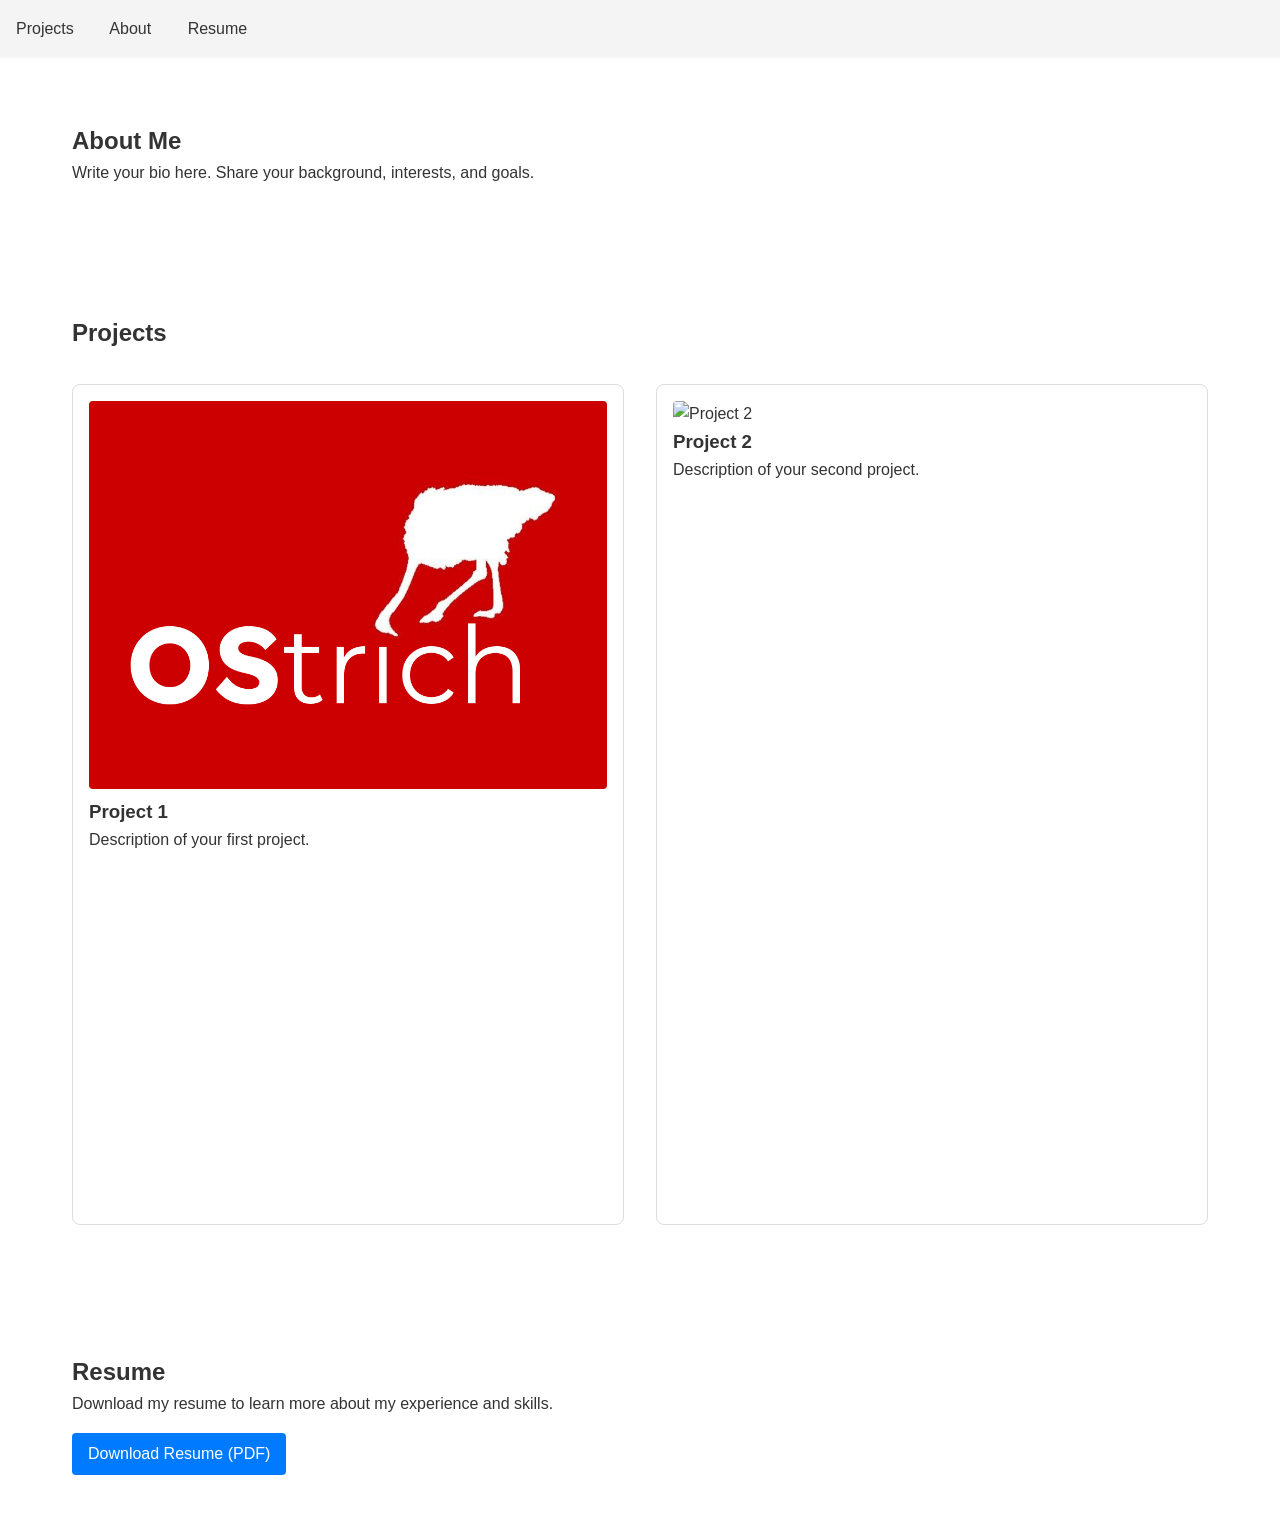
==== index.html @ f01c155d "initial commit" ====
<!DOCTYPE html>
<html lang="en">
<head>
    <meta charset="UTF-8">
    <meta name="viewport" content="width=device-width, initial-scale=1.0">
    <title>Your Name - Portfolio</title>
    <style>
        * {
            margin: 0;
            padding: 0;
            box-sizing: border-box;
            font-family: Arial, sans-serif;
        }

        body {
            line-height: 1.6;
            color: #333;
        }

        nav {
            background: #f4f4f4;
            padding: 1rem;
            position: sticky;
            top: 0;
        }

        nav a {
            margin-right: 2rem;
            text-decoration: none;
            color: #333;
        }

        section {
            padding: 4rem 2rem;
            max-width: 1200px;
            margin: 0 auto;
        }

        .project-grid {
            display: grid;
            grid-template-columns: repeat(auto-fit, minmax(300px, 1fr));
            gap: 2rem;
            margin-top: 2rem;
        }

        .project-card {
            border: 1px solid #ddd;
            padding: 1rem;
            border-radius: 8px;
        }

        .project-card img {
            width: 100%;
            height: auto;
            border-radius: 4px;
        }

        .download-button {
            display: inline-block;
            padding: 0.5rem 1rem;
            background: #007bff;
            color: white;
            text-decoration: none;
            border-radius: 4px;
            margin-top: 1rem;
        }

        .video-container {
            position: relative;
            padding-bottom: 56.25%;
            margin: 2rem 0;
        }

        .video-container iframe {
            position: absolute;
            top: 0;
            left: 0;
            width: 100%;
            height: 100%;
        }
    </style>
</head>
<body>
    <nav>
        <a href="#projects">Projects</a>
        <a href="#about">About</a>
        <a href="#resume">Resume</a>
    </nav>

    <section id="about">
        <h2>About Me</h2>
        <p>Write your bio here. Share your background, interests, and goals.</p>
    </section>

    <section id="projects">
        <h2>Projects</h2>
        <div class="project-grid">
            <div class="project-card">
                <img src="/images/OShead.png" alt="Project 1">
                <h3>Project 1</h3>
                <p>Description of your first project.</p>
                <div class="video-container">
                    <!-- Replace with your video embed code -->
                    <iframe src="about:blank" frameborder="0" allowfullscreen></iframe>
                </div>
            </div>
            <div class="project-card">
                <img src="/api/placeholder/400/300" alt="Project 2">
                <h3>Project 2</h3>
                <p>Description of your second project.</p>
            </div>
        </div>
    </section>

    <section id="resume">
        <h2>Resume</h2>
        <p>Download my resume to learn more about my experience and skills.</p>
        <a href="Varun_Pal_s_Resume_12_24_24.pdf" class="download-button" download>Download Resume (PDF)</a>
    </section>
</body>
</html>
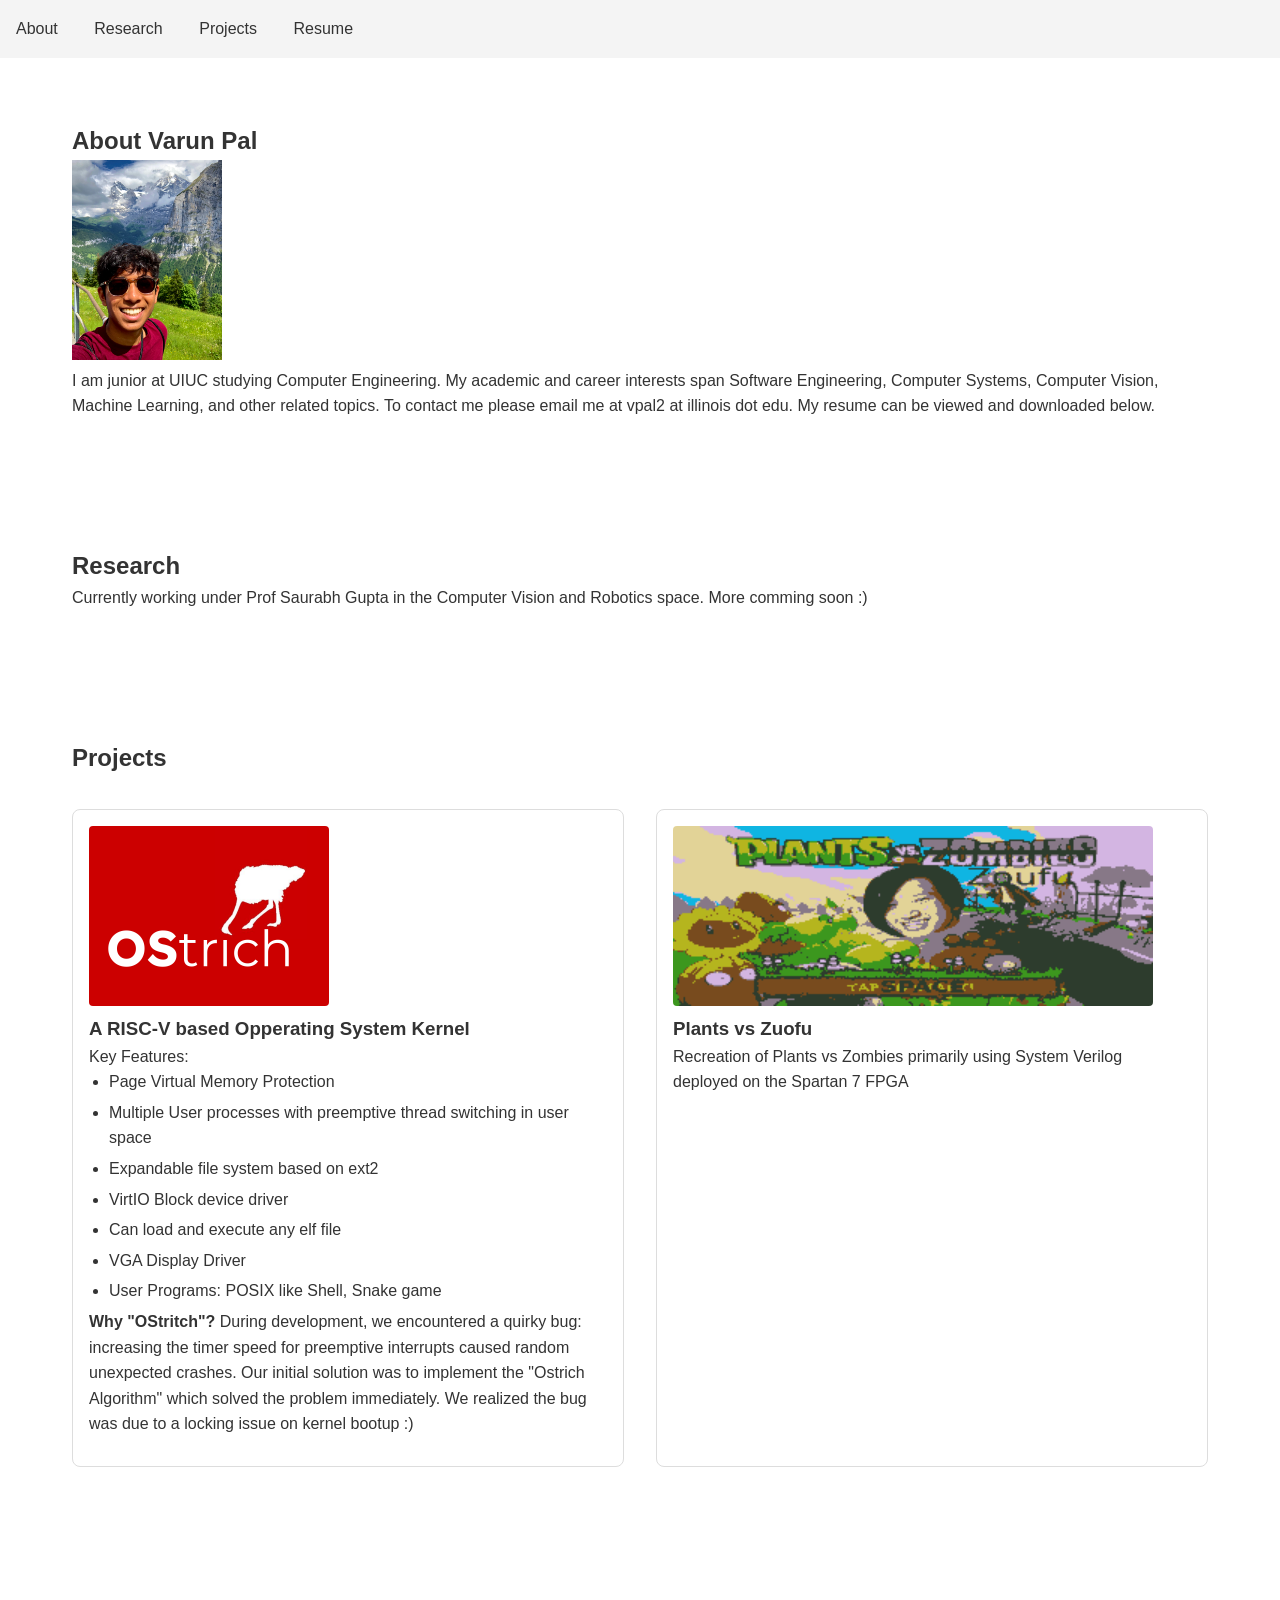
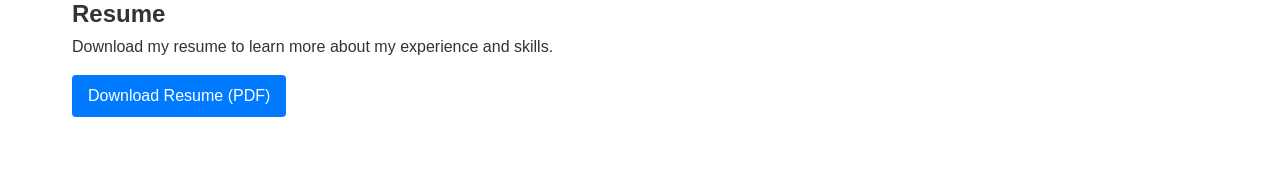
==== commit 7cc71650: "bare bones" ====
--- a/index.html
+++ b/index.html
@@ -54,7 +54,15 @@
             height: auto;
             border-radius: 4px;
         }
+        .project-card ul {
+            margin-left: 20px; /* Add space before the bullet points */
+            padding-left: 0;   /* Remove default padding */
+            list-style-type: disc; /* Use default disc bullets */
+        }
 
+        .project-card li {
+            margin-bottom: 5px; /* Add spacing between bullets */
+        }
         .download-button {
             display: inline-block;
             padding: 0.5rem 1rem;
@@ -82,32 +90,56 @@
 </head>
 <body>
     <nav>
+        <a href="#about">About</a>
+        <a href="#research">Research</a>
         <a href="#projects">Projects</a>
-        <a href="#about">About</a>
         <a href="#resume">Resume</a>
     </nav>
 
     <section id="about">
-        <h2>About Me</h2>
-        <p>Write your bio here. Share your background, interests, and goals.</p>
+        <h2>About Varun Pal</h2>
+        <img src="/images/pfp.jpg"
+            width="150" 
+            height="200">
+        <p>I am junior at UIUC studying Computer Engineering. My academic and career interests span Software Engineering, Computer Systems, Computer Vision, Machine Learning, and other related topics. 
+            To contact me please email me at vpal2 at illinois dot edu. My resume can be viewed and downloaded below.
+        </p>
+    </section>
+
+    <section id="research">
+        <h2>Research</h2>
+        <p> Currently working under Prof Saurabh Gupta in the Computer Vision and Robotics space. More comming soon :)
+        </p>
     </section>
 
     <section id="projects">
         <h2>Projects</h2>
         <div class="project-grid">
+            <div class="project-card">  
+                <img src="/images/OShead.png" style="width: 240px; height: 180; border-radius: 4px;">
+                <h3>A RISC-V based Opperating System Kernel</h3>
+                <p>Key Features: </p>
+                <ul>
+                    <li>Page Virtual Memory Protection</li>
+                    <li>Multiple User processes with preemptive thread switching in user space</li>
+                    <li>Expandable file system based on ext2</li>
+                    <li>VirtIO Block device driver</li>
+                    <li>Can load and execute any elf file</li>
+
+                    <li>VGA Display Driver</li>
+                    <li>User Programs: POSIX like Shell, Snake game</li>
+                </ul>
+                <p><strong>Why "OStritch"?</strong> During development, we encountered a quirky bug: increasing the timer speed for preemptive interrupts caused random unexpected crashes. Our initial solution was to implement the "Ostrich Algorithm" which solved the problem immediately. We realized the bug was due to a locking issue on kernel bootup :)</p>
+                
+            </div>
             <div class="project-card">
-                <img src="/images/OShead.png" alt="Project 1">
-                <h3>Project 1</h3>
-                <p>Description of your first project.</p>
+                <img src="/images/PvZ.png" style="width: 480px; height: 180; border-radius: 4px;">
+                <h3>Plants vs Zuofu</h3>
+                <p>Recreation of Plants vs Zombies primarily using System Verilog deployed on the Spartan 7 FPGA</p>
                 <div class="video-container">
                     <!-- Replace with your video embed code -->
-                    <iframe src="about:blank" frameborder="0" allowfullscreen></iframe>
+                    <iframe src="https://youtube.com/embed/dJS4UN0dlOE" frameborder="0" allowfullscreen></iframe>
                 </div>
-            </div>
-            <div class="project-card">
-                <img src="/api/placeholder/400/300" alt="Project 2">
-                <h3>Project 2</h3>
-                <p>Description of your second project.</p>
             </div>
         </div>
     </section>
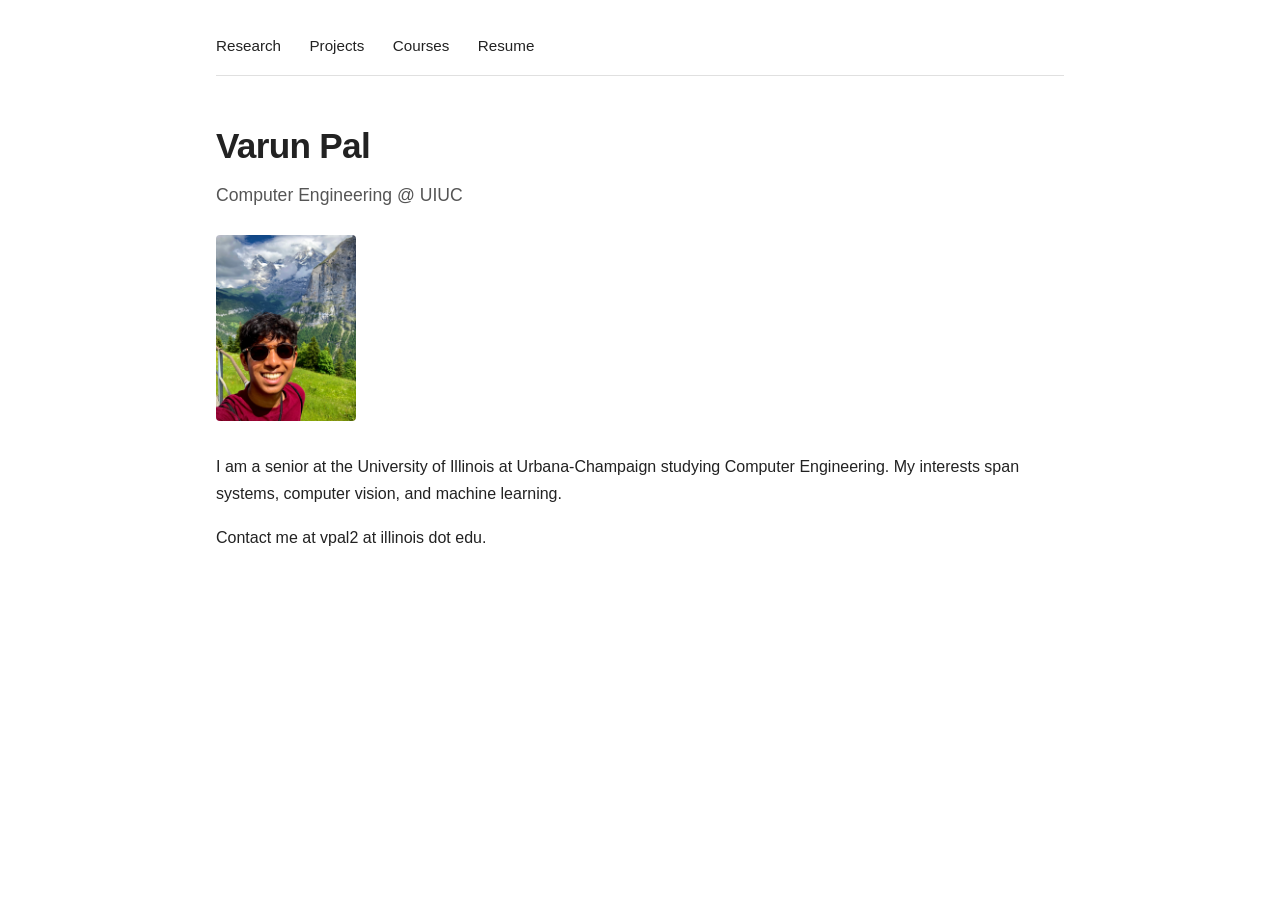
==== commit 014a20d1: "made it cleaner" ====
--- a/index.html
+++ b/index.html
@@ -3,151 +3,26 @@
 <head>
     <meta charset="UTF-8">
     <meta name="viewport" content="width=device-width, initial-scale=1.0">
-    <title>Your Name - Portfolio</title>
-    <style>
-        * {
-            margin: 0;
-            padding: 0;
-            box-sizing: border-box;
-            font-family: Arial, sans-serif;
-        }
-
-        body {
-            line-height: 1.6;
-            color: #333;
-        }
-
-        nav {
-            background: #f4f4f4;
-            padding: 1rem;
-            position: sticky;
-            top: 0;
-        }
-
-        nav a {
-            margin-right: 2rem;
-            text-decoration: none;
-            color: #333;
-        }
-
-        section {
-            padding: 4rem 2rem;
-            max-width: 1200px;
-            margin: 0 auto;
-        }
-
-        .project-grid {
-            display: grid;
-            grid-template-columns: repeat(auto-fit, minmax(300px, 1fr));
-            gap: 2rem;
-            margin-top: 2rem;
-        }
-
-        .project-card {
-            border: 1px solid #ddd;
-            padding: 1rem;
-            border-radius: 8px;
-        }
-
-        .project-card img {
-            width: 100%;
-            height: auto;
-            border-radius: 4px;
-        }
-        .project-card ul {
-            margin-left: 20px; /* Add space before the bullet points */
-            padding-left: 0;   /* Remove default padding */
-            list-style-type: disc; /* Use default disc bullets */
-        }
-
-        .project-card li {
-            margin-bottom: 5px; /* Add spacing between bullets */
-        }
-        .download-button {
-            display: inline-block;
-            padding: 0.5rem 1rem;
-            background: #007bff;
-            color: white;
-            text-decoration: none;
-            border-radius: 4px;
-            margin-top: 1rem;
-        }
-
-        .video-container {
-            position: relative;
-            padding-bottom: 56.25%;
-            margin: 2rem 0;
-        }
-
-        .video-container iframe {
-            position: absolute;
-            top: 0;
-            left: 0;
-            width: 100%;
-            height: 100%;
-        }
-    </style>
+    <title>Varun Pal</title>
+    <link rel="stylesheet" href="/style.css">
 </head>
 <body>
-    <nav>
-        <a href="#about">About</a>
-        <a href="#research">Research</a>
-        <a href="#projects">Projects</a>
-        <a href="#resume">Resume</a>
-    </nav>
+    <div class="container">
+        <nav>
+            <a href="/research.html">Research</a>
+            <a href="/projects.html">Projects</a>
+            <a href="/courses.html">Courses</a>
+            <a href="/cv_clean.pdf">Resume</a>
+        </nav>
 
-    <section id="about">
-        <h2>About Varun Pal</h2>
-        <img src="/images/pfp.jpg"
-            width="150" 
-            height="200">
-        <p>I am junior at UIUC studying Computer Engineering. My academic and career interests span Software Engineering, Computer Systems, Computer Vision, Machine Learning, and other related topics. 
-            To contact me please email me at vpal2 at illinois dot edu. My resume can be viewed and downloaded below.
-        </p>
-    </section>
+        <h1>Varun Pal</h1>
+        <p class="tagline">Computer Engineering @ UIUC</p>
 
-    <section id="research">
-        <h2>Research</h2>
-        <p> Currently working under Prof Saurabh Gupta in the Computer Vision and Robotics space. More comming soon :)
-        </p>
-    </section>
+        <img src="/images/pfp.jpg" alt="Varun Pal" class="profile-pic">
 
-    <section id="projects">
-        <h2>Projects</h2>
-        <div class="project-grid">
-            <div class="project-card">  
-                <img src="/images/OShead.png" style="width: 240px; height: 180; border-radius: 4px;">
-                <h3>A RISC-V based Opperating System Kernel</h3>
-                <p>Key Features: </p>
-                <ul>
-                    <li>Page Virtual Memory Protection</li>
-                    <li>Multiple User processes with preemptive thread switching in user space</li>
-                    <li>Expandable file system based on ext2</li>
-                    <li>VirtIO Block device driver</li>
-                    <li>Can load and execute any elf file</li>
+        <p>I am a senior at the University of Illinois at Urbana-Champaign studying Computer Engineering. My interests span systems, computer vision, and machine learning.</p>
 
-                    <li>VGA Display Driver</li>
-                    <li>User Programs: POSIX like Shell, Snake game</li>
-                </ul>
-                <p><strong>Why "OStritch"?</strong> During development, we encountered a quirky bug: increasing the timer speed for preemptive interrupts caused random unexpected crashes. Our initial solution was to implement the "Ostrich Algorithm" which solved the problem immediately. We realized the bug was due to a locking issue on kernel bootup :)</p>
-                
-            </div>
-            <div class="project-card">
-                <img src="/images/PvZ.png" style="width: 480px; height: 180; border-radius: 4px;">
-                <h3>Plants vs Zuofu</h3>
-                <p>Recreation of Plants vs Zombies primarily using System Verilog deployed on the Spartan 7 FPGA</p>
-                <div class="video-container">
-                    <!-- Replace with your video embed code -->
-                    <iframe src="https://youtube.com/embed/dJS4UN0dlOE" frameborder="0" allowfullscreen></iframe>
-                </div>
-            </div>
-        </div>
-    </section>
-
-    <section id="resume">
-        <h2>Resume</h2>
-        <p>Download my resume to learn more about my experience and skills.</p>
-        <a href="Varun_Pal_s_Resume_12_24_24.pdf" class="download-button" download>Download Resume (PDF)</a>
-    </section>
+        <p>Contact me at vpal2 at illinois dot edu.</p>
+    </div>
 </body>
-</html>+</html>
--- a/style.css
+++ b/style.css
@@ -0,0 +1,170 @@
+* {
+    margin: 0;
+    padding: 0;
+    box-sizing: border-box;
+}
+
+body {
+    font-family: -apple-system, BlinkMacSystemFont, "Segoe UI", Helvetica, Arial, sans-serif;
+    line-height: 1.7;
+    color: #222;
+    background: #fff;
+    padding: 2rem 1.5rem;
+}
+
+.container {
+    max-width: 53rem;
+    margin: 0 auto;
+}
+
+/* Navigation */
+nav {
+    margin-bottom: 2.5rem;
+    padding-bottom: 1rem;
+    border-bottom: 1px solid #e0e0e0;
+}
+
+nav a {
+    color: #222;
+    text-decoration: none;
+    margin-right: 1.5rem;
+    font-size: 0.95rem;
+}
+
+nav a:hover {
+    color: #0366d6;
+}
+
+nav a.active {
+    color: #0366d6;
+}
+
+/* Typography */
+h1 {
+    font-size: 2.2rem;
+    font-weight: 700;
+    margin-bottom: 0.3rem;
+    letter-spacing: -0.02em;
+}
+
+h2 {
+    font-size: 1.5rem;
+    font-weight: 600;
+    margin-top: 2.5rem;
+    margin-bottom: 0.8rem;
+}
+
+h3 {
+    font-size: 1.15rem;
+    font-weight: 600;
+    margin-top: 1.8rem;
+    margin-bottom: 0.5rem;
+}
+
+p {
+    margin-bottom: 1rem;
+}
+
+a {
+    color: #0366d6;
+    text-decoration: none;
+}
+
+a:hover {
+    text-decoration: underline;
+}
+
+/* Homepage */
+.tagline {
+    font-size: 1.1rem;
+    color: #555;
+    margin-bottom: 1.5rem;
+}
+
+.profile-pic {
+    width: 140px;
+    height: auto;
+    border-radius: 4px;
+    margin-bottom: 1.5rem;
+}
+
+/* Lists */
+ul {
+    margin-left: 1.5rem;
+    margin-bottom: 1rem;
+}
+
+li {
+    margin-bottom: 0.3rem;
+}
+
+/* Project image */
+.project-img {
+    max-width: 280px;
+    height: auto;
+    border-radius: 4px;
+    margin: 0.5rem 0 1rem;
+}
+
+/* Video embed */
+.video-container {
+    position: relative;
+    padding-bottom: 56.25%;
+    margin: 1rem 0 1.5rem;
+    max-width: 640px;
+}
+
+.video-container iframe {
+    position: absolute;
+    top: 0;
+    left: 0;
+    width: 100%;
+    height: 100%;
+    border: 0;
+}
+
+/* Courses table */
+.courses-table {
+    width: 100%;
+    border-collapse: collapse;
+    margin-top: 1rem;
+    margin-bottom: 1.5rem;
+}
+
+.courses-table th,
+.courses-table td {
+    text-align: left;
+    padding: 0.5rem 1rem;
+    border-bottom: 1px solid #e0e0e0;
+}
+
+.courses-table th {
+    font-weight: 600;
+    white-space: nowrap;
+    vertical-align: top;
+}
+
+.courses-table td {
+    color: #444;
+}
+
+/* Responsive */
+@media (max-width: 600px) {
+    body {
+        padding: 1.2rem 1rem;
+    }
+
+    h1 {
+        font-size: 1.7rem;
+    }
+
+    nav a {
+        margin-right: 1rem;
+    }
+
+    .courses-table th,
+    .courses-table td {
+        padding: 0.4rem 0.5rem;
+        font-size: 0.9rem;
+    }
+}
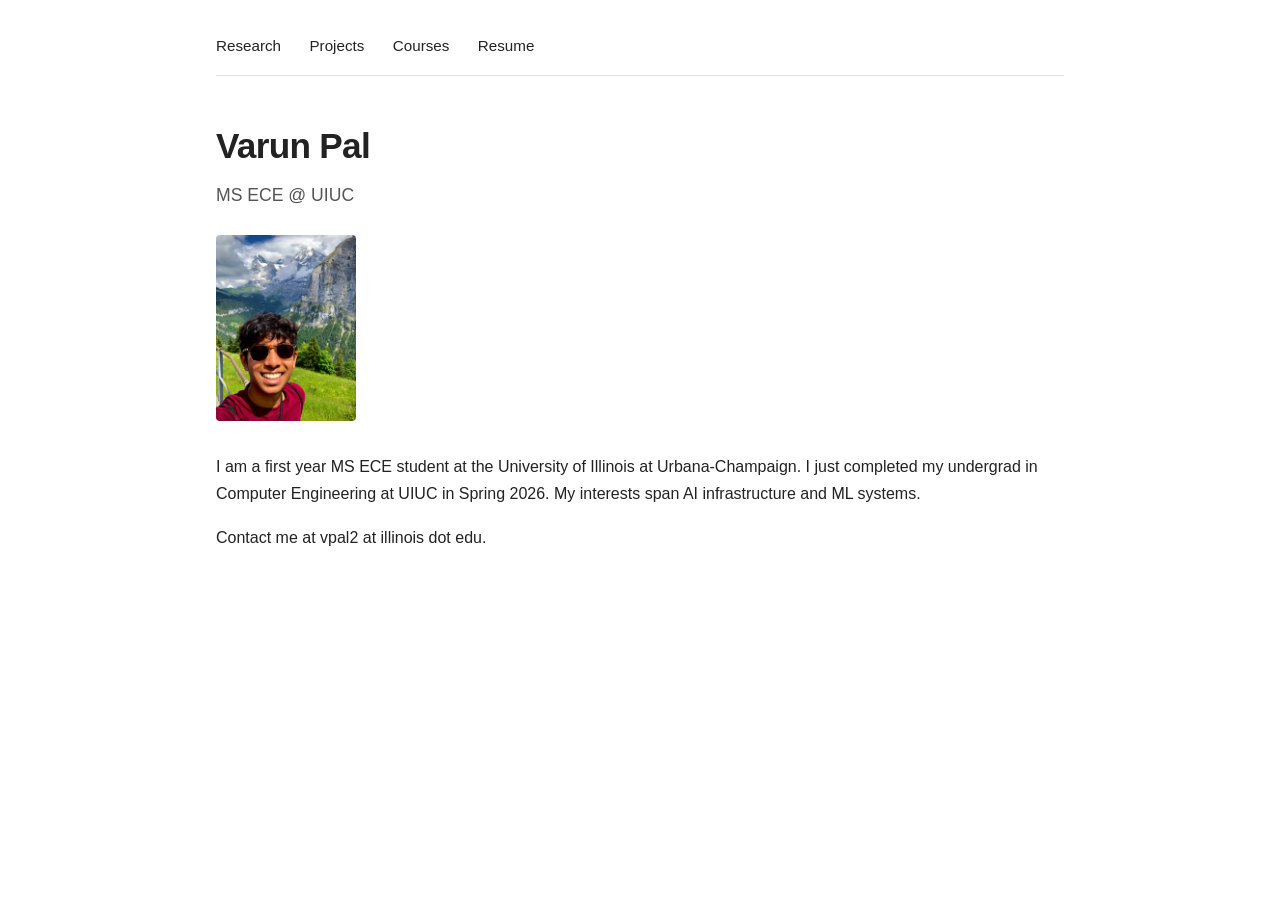
==== commit 53fb738b: "Add RISC-67 CPU project, update bio and resume - Rewrite the ECE 411 section as RISC-67 with the tea" ====
--- a/index.html
+++ b/index.html
@@ -12,15 +12,15 @@
             <a href="/research.html">Research</a>
             <a href="/projects.html">Projects</a>
             <a href="/courses.html">Courses</a>
-            <a href="/cv_clean.pdf">Resume</a>
+            <a href="/resume.pdf">Resume</a>
         </nav>
 
         <h1>Varun Pal</h1>
-        <p class="tagline">Computer Engineering @ UIUC</p>
+        <p class="tagline">MS ECE @ UIUC</p>
 
         <img src="/images/pfp.jpg" alt="Varun Pal" class="profile-pic">
 
-        <p>I am a senior at the University of Illinois at Urbana-Champaign studying Computer Engineering. My interests span systems, computer vision, and machine learning.</p>
+        <p>I am a first year MS ECE student at the University of Illinois at Urbana-Champaign. I just completed my undergrad in Computer Engineering at UIUC in Spring 2026. My interests span AI infrastructure and ML systems.</p>
 
         <p>Contact me at vpal2 at illinois dot edu.</p>
     </div>
--- a/style.css
+++ b/style.css
@@ -168,3 +168,12 @@
         font-size: 0.9rem;
     }
 }
+
+/* Wide diagram */
+.diagram-img {
+    width: 100%;
+    height: auto;
+    border: 1px solid #e0e0e0;
+    border-radius: 4px;
+    margin: 0.5rem 0 1.5rem;
+}
